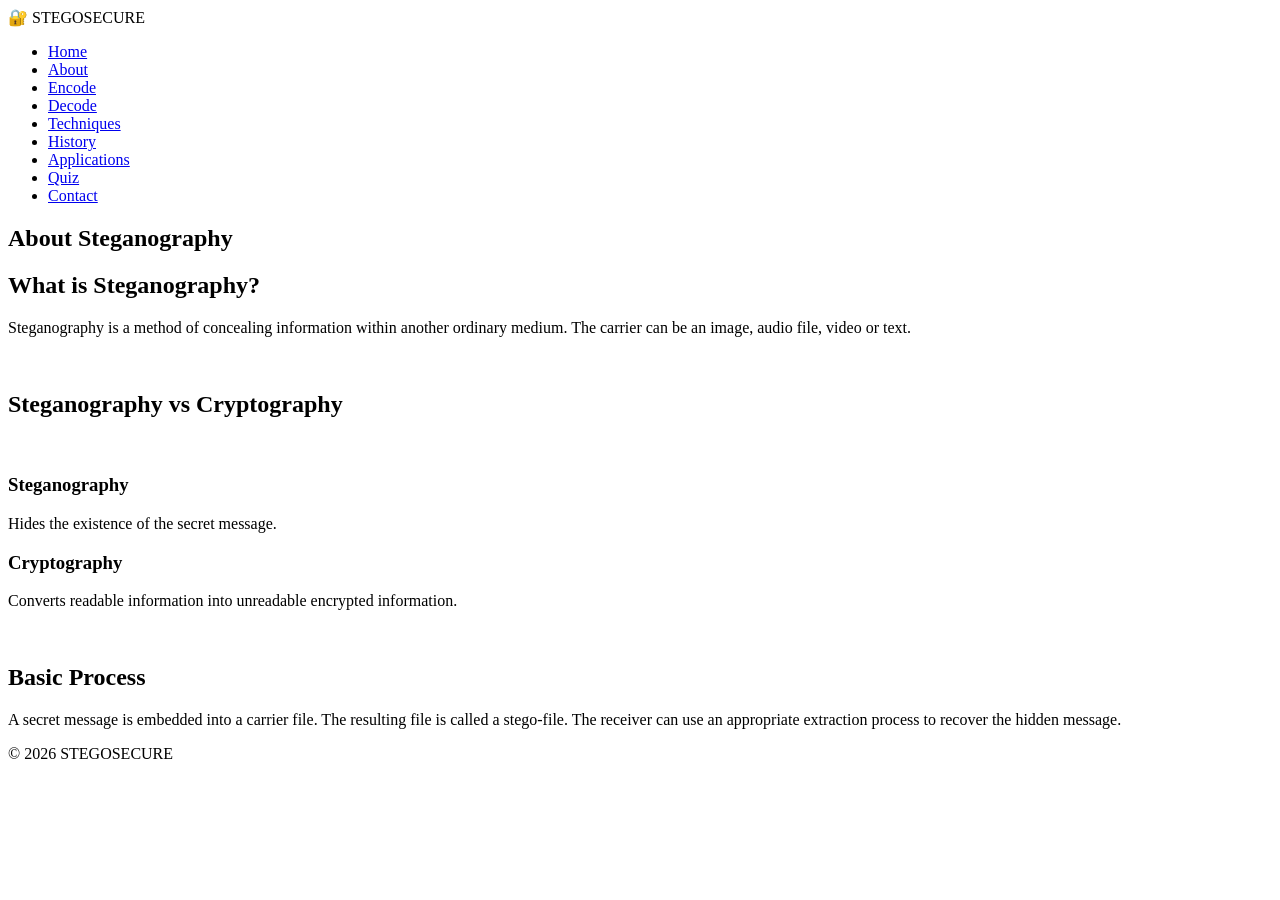
==== about.html @ 8f9ac491 "Add files via upload" ====
<!DOCTYPE html>
<html lang="en">

<head>
    <meta charset="UTF-8">
    <meta name="viewport" content="width=device-width, initial-scale=1.0">
    <title>About | StegoSecure</title>
    <link rel="stylesheet" href="css/style.css">
</head>

<body>

<nav class="navbar">

    <div class="logo">🔐 STEGOSECURE</div>

    <ul class="nav-links">
        <li><a href="index.html">Home</a></li>
        <li><a href="about.html">About</a></li>
        <li><a href="encode.html">Encode</a></li>
        <li><a href="decode.html">Decode</a></li>
        <li><a href="techniques.html">Techniques</a></li>
        <li><a href="history.html">History</a></li>
        <li><a href="applications.html">Applications</a></li>
        <li><a href="quiz.html">Quiz</a></li>
        <li><a href="contact.html">Contact</a></li>
    </ul>

</nav>

<section class="section">

    <h1 class="section-title">About Steganography</h1>

    <div class="feature-box">

        <h2>What is Steganography?</h2>

        <p>
            Steganography is a method of concealing information within
            another ordinary medium. The carrier can be an image,
            audio file, video or text.
        </p>

        <br>

        <h2>Steganography vs Cryptography</h2>

        <br>

        <div class="cards">

            <div class="card">
                <h3>Steganography</h3>
                <p>
                    Hides the existence of the secret message.
                </p>
            </div>

            <div class="card">
                <h3>Cryptography</h3>
                <p>
                    Converts readable information into unreadable
                    encrypted information.
                </p>
            </div>

        </div>

        <br>

        <h2>Basic Process</h2>

        <p>
            A secret message is embedded into a carrier file.
            The resulting file is called a stego-file.
            The receiver can use an appropriate extraction process
            to recover the hidden message.
        </p>

    </div>

</section>

<footer>
    <p>© 2026 STEGOSECURE</p>
</footer>

</body>
</html>
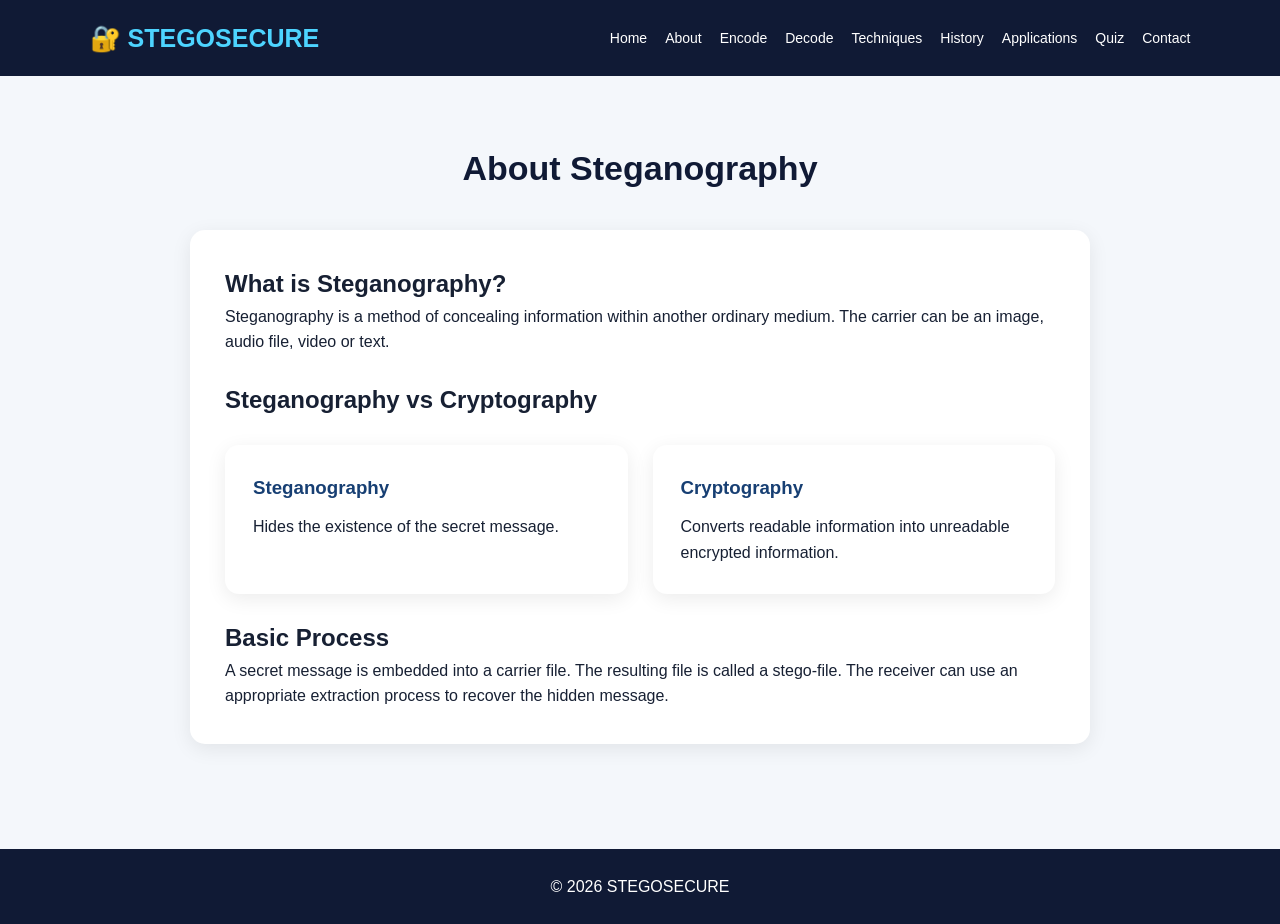
==== commit 102aadcb: "Fix HTML formatting in about.html" ====
--- a/about.html
+++ b/about.html
@@ -5,7 +5,7 @@
     <meta charset="UTF-8">
     <meta name="viewport" content="width=device-width, initial-scale=1.0">
     <title>About | StegoSecure</title>
-    <link rel="stylesheet" href="css/style.css">
+    <link rel="stylesheet" href="style.css">
 </head>
 
 <body>
@@ -87,4 +87,4 @@
 </footer>
 
 </body>
-</html>+</html>
--- a/style.css
+++ b/style.css
@@ -0,0 +1,284 @@
+* {
+    margin: 0;
+    padding: 0;
+    box-sizing: border-box;
+    font-family: Arial, sans-serif;
+}
+
+body {
+    background: #f4f7fb;
+    color: #172033;
+    line-height: 1.6;
+}
+
+/* NAVBAR */
+
+.navbar {
+    background: #101a35;
+    color: white;
+    padding: 18px 7%;
+    display: flex;
+    justify-content: space-between;
+    align-items: center;
+    position: sticky;
+    top: 0;
+    z-index: 1000;
+}
+
+.logo {
+    font-size: 25px;
+    font-weight: bold;
+    color: #4dd4ff;
+}
+
+.nav-links {
+    display: flex;
+    list-style: none;
+    gap: 18px;
+    flex-wrap: wrap;
+}
+
+.nav-links a {
+    color: white;
+    text-decoration: none;
+    font-size: 14px;
+}
+
+.nav-links a:hover {
+    color: #4dd4ff;
+}
+
+/* HERO */
+
+.hero {
+    min-height: 600px;
+    background: linear-gradient(135deg, #101a35, #193b68);
+    color: white;
+    display: flex;
+    align-items: center;
+    justify-content: center;
+    text-align: center;
+    padding: 50px 20px;
+}
+
+.hero-content {
+    max-width: 900px;
+}
+
+.hero h1 {
+    font-size: 64px;
+    color: #4dd4ff;
+    margin-bottom: 10px;
+}
+
+.hero h2 {
+    font-size: 28px;
+    margin-bottom: 20px;
+}
+
+.hero p {
+    font-size: 18px;
+    color: #dce8f5;
+    margin-bottom: 30px;
+}
+
+/* BUTTONS */
+
+.btn {
+    display: inline-block;
+    padding: 13px 25px;
+    border-radius: 8px;
+    text-decoration: none;
+    border: none;
+    cursor: pointer;
+    font-size: 15px;
+    font-weight: bold;
+    margin: 5px;
+}
+
+.btn-primary {
+    background: #4dd4ff;
+    color: #101a35;
+}
+
+.btn-secondary {
+    background: white;
+    color: #101a35;
+}
+
+.btn:hover {
+    transform: translateY(-2px);
+}
+
+/* SECTIONS */
+
+.section {
+    padding: 65px 8%;
+}
+
+.section-title {
+    text-align: center;
+    font-size: 34px;
+    margin-bottom: 35px;
+    color: #101a35;
+}
+
+.container {
+    max-width: 1100px;
+    margin: auto;
+}
+
+/* CARDS */
+
+.cards {
+    display: grid;
+    grid-template-columns: repeat(auto-fit, minmax(230px, 1fr));
+    gap: 25px;
+}
+
+.card {
+    background: white;
+    padding: 28px;
+    border-radius: 14px;
+    box-shadow: 0 5px 20px rgba(0,0,0,0.08);
+    transition: 0.3s;
+}
+
+.card:hover {
+    transform: translateY(-5px);
+}
+
+.card h3 {
+    margin-bottom: 12px;
+    color: #173f73;
+}
+
+/* FEATURE BOX */
+
+.feature-box {
+    background: white;
+    padding: 35px;
+    border-radius: 15px;
+    box-shadow: 0 5px 20px rgba(0,0,0,0.08);
+    max-width: 900px;
+    margin: auto;
+}
+
+/* FORM */
+
+.form-group {
+    margin-bottom: 20px;
+}
+
+.form-group label {
+    display: block;
+    font-weight: bold;
+    margin-bottom: 8px;
+}
+
+input[type="file"],
+input[type="text"],
+input[type="password"],
+textarea {
+    width: 100%;
+    padding: 13px;
+    border: 1px solid #ccd5e0;
+    border-radius: 7px;
+    font-size: 15px;
+}
+
+textarea {
+    min-height: 150px;
+    resize: vertical;
+}
+
+.preview {
+    max-width: 100%;
+    max-height: 350px;
+    margin: 20px auto;
+    display: block;
+    border-radius: 10px;
+}
+
+/* ALERT */
+
+.message {
+    margin-top: 20px;
+    padding: 15px;
+    border-radius: 8px;
+    display: none;
+    background: #e4f7ec;
+    color: #166534;
+}
+
+.error {
+    background: #fee2e2;
+    color: #991b1b;
+}
+
+/* TIMELINE */
+
+.timeline {
+    border-left: 4px solid #4dd4ff;
+    padding-left: 30px;
+    max-width: 800px;
+    margin: auto;
+}
+
+.timeline-item {
+    background: white;
+    padding: 20px;
+    margin-bottom: 20px;
+    border-radius: 10px;
+    box-shadow: 0 3px 15px rgba(0,0,0,0.07);
+}
+
+/* QUIZ */
+
+.question {
+    background: white;
+    padding: 25px;
+    margin-bottom: 20px;
+    border-radius: 10px;
+    box-shadow: 0 3px 15px rgba(0,0,0,0.07);
+}
+
+.question label {
+    display: block;
+    margin: 10px 0;
+}
+
+#result {
+    text-align: center;
+    font-size: 25px;
+    font-weight: bold;
+    margin-top: 25px;
+}
+
+/* FOOTER */
+
+footer {
+    background: #101a35;
+    color: white;
+    text-align: center;
+    padding: 25px;
+    margin-top: 40px;
+}
+
+/* RESPONSIVE */
+
+@media (max-width: 800px) {
+
+    .navbar {
+        flex-direction: column;
+        gap: 15px;
+    }
+
+    .hero h1 {
+        font-size: 45px;
+    }
+
+    .nav-links {
+        justify-content: center;
+    }
+}
